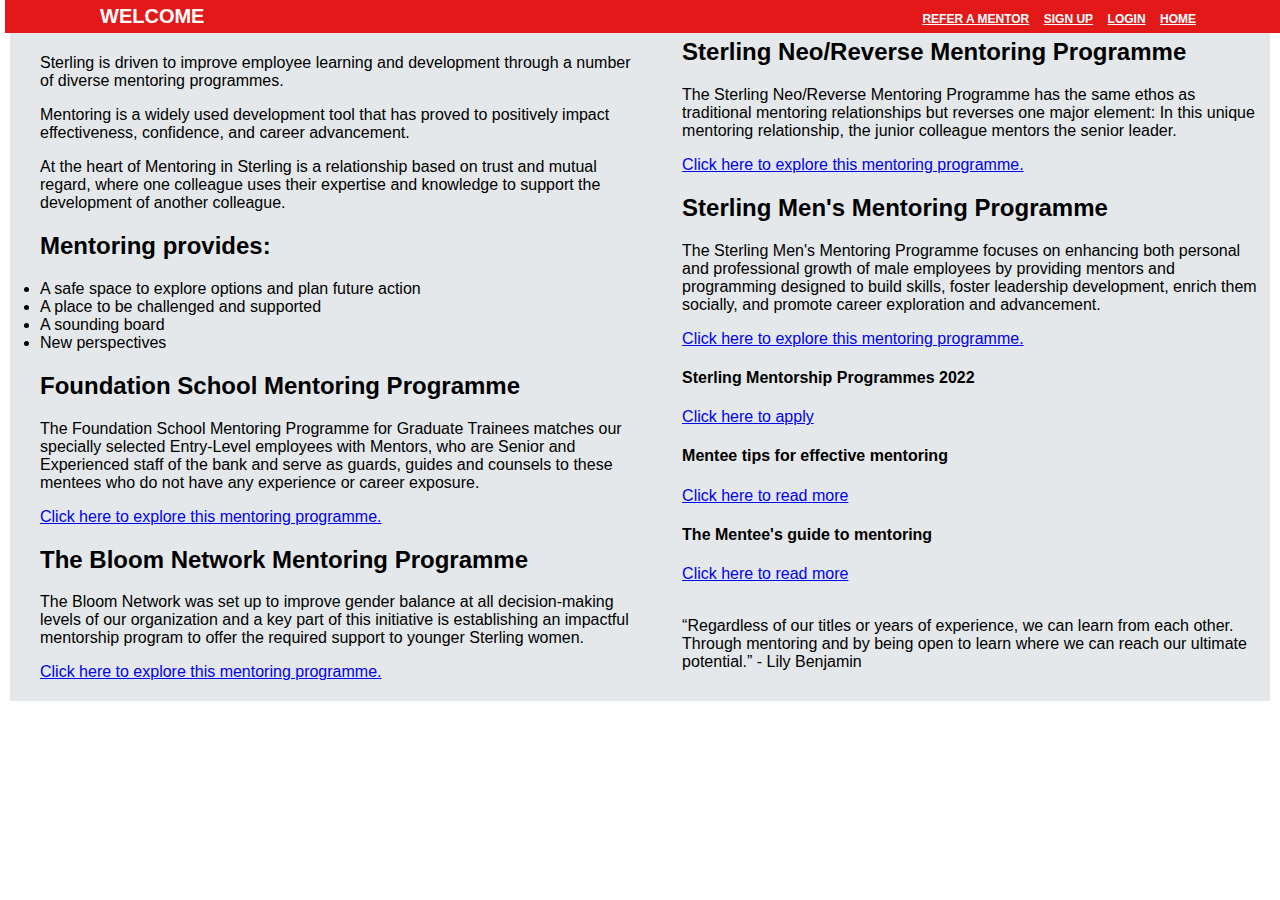
==== about.html @ 0f709946 "first commit" ====
<!DOCTYPE html>
<html lang="en">
<head>
    <meta charset="UTF-8">
    <meta http-equiv="X-UA-Compatible" content="IE=edge">
    <meta name="viewport" content="width=device-width, initial-scale=1.0">
    <title>ABOUT STERLING MENTORING PROGRAMME</title>
    <link rel="stylesheet" href="style.css">
</head>
<body>
    <div class="about-title">
        <span class="about-bar">WELCOME</span>
        <a class="nav-bar" href="signup.html">REFER A MENTOR</a>
        <a class="nav-bar" href="signup.html">SIGN UP</a>
        <a class="nav-bar" href="login.html">LOGIN</a>   
        <a class="nav-bar" href="index.html">HOME</a>       
    </div>
    <br>
       <section id="welcomeNote">
        <div class="welcome">
        <p>Sterling is driven to improve employee learning and development through a number of diverse mentoring programmes.</p>
        <p>Mentoring is a widely used development tool that has proved to positively impact effectiveness, confidence, and career advancement.</p>
        <p>At the heart of Mentoring in Sterling is a relationship based on trust and mutual regard, where one colleague uses their expertise and knowledge to support the development of another colleague.</p>
   
        <h2>Mentoring provides:</h2>
        <li>A safe space to explore options and plan future action</li>
        <li>A place to be challenged and supported</li>
        <li>A sounding board</li>
        <li>New perspectives</li>
        
        <h2>Foundation School Mentoring Programme</h2>
        <p>The Foundation School Mentoring Programme for Graduate Trainees matches our specially selected Entry-Level employees with Mentors, who are Senior and Experienced staff of the bank and serve as guards, guides and counsels to these mentees who do not have any experience or career exposure.</p>
        <a href="foundation.html">Click here to explore this mentoring programme.</a>

        <h2>The Bloom Network Mentoring Programme</h2>
        <p>The Bloom Network was set up to improve gender balance at all decision-making levels of our organization and a key part of this initiative is establishing an impactful mentorship program to offer the required support to younger Sterling women.</p>
        <a href="bloom.html">Click here to explore this mentoring programme.</a>
    </div>

    <div class="otherMentoring">
        <h2>Sterling Neo/Reverse Mentoring Programme</h2>
        <p>The Sterling Neo/Reverse Mentoring Programme has the same ethos as traditional mentoring relationships but reverses one major element: In this unique mentoring relationship, the junior colleague mentors the senior leader.</p>
        <a href="https://sterlingbankng.sharepoint.com/sites/KnowledgeManagementPortal/SitePages/Sterling-Neo-Mentoring.aspx">Click here to explore this mentoring programme.</a>

        <h2>Sterling Men's Mentoring Programme</h2>
        <P>The Sterling Men's Mentoring Programme focuses on enhancing both personal and professional growth of male employees by providing mentors and programming designed to build skills, foster leadership development, enrich them socially, and promote career exploration and advancement.</P>
        <a href="https://sterlingbankng.sharepoint.com/sites/KnowledgeManagementPortal/SitePages/Sterling-Mens-mentoring.aspx">Click here to explore this mentoring programme.</a> 

        <h4>Sterling Mentorship Programmes 2022</h4>
        <a href="signup.html">Click here to apply</a>

        <h4>Mentee tips for effective mentoring</h4>
        <a href="https://sterlingbankng.sharepoint.com/sites/KnowledgeManagementPortal/Human%20Capital%20Policies/Forms/AllItems.aspx?id=%2Fsites%2FKnowledgeManagementPortal%2FHuman%20Capital%20Policies%2FMentoring%20Programmes%2FMentoring%20Resources%2FMentee%20Resources%2FTips%20for%20Effective%20Mentoring%20-%20Mentee%2Epdf&parent=%2Fsites%2FKnowledgeManagementPortal%2FHuman%20Capital%20Policies%2FMentoring%20Programmes%2FMentoring%20Resources%2FMentee%20Resources&p=true&ga=1">Click here to read more</a>

        <h4>The Mentee's guide to mentoring</h4>
        <a href="https://sterlingbankng.sharepoint.com/sites/KnowledgeManagementPortal/Human%20Capital%20Policies/Forms/AllItems.aspx?id=%2Fsites%2FKnowledgeManagementPortal%2FHuman%20Capital%20Policies%2FMentoring%20Programmes%2FMentoring%20Resources%2FMentee%20Resources%2FThe%20Mentees%27s%20Guide%20to%20Mentoring%2Epdf&parent=%2Fsites%2FKnowledgeManagementPortal%2FHuman%20Capital%20Policies%2FMentoring%20Programmes%2FMentoring%20Resources%2FMentee%20Resources&p=true&ga=1">Click here to read more</a>
        <br>
        <br>
        <p>“Regardless of our titles or years of experience, we can learn from each other. Through mentoring and by being open to learn where we can reach our ultimate potential.” - Lily Benjamin</p>
    </div>
</section>    

</body>
</html>
---- style.css ----
*{
    margin-left: 5px; margin-right: 5px; height: fit-content;     font-family: 'Nunito', sans-serif;
    box-sizing: border-box;
}

html {
    scroll-behavior: smooth;
}

.header :nth-child(3){
    margin-left: 40%;
}
body{
    margin: 0;
    background-color:white;
    background-repeat: no-repeat;
    /* background-size: cover; */
    background-attachment: fixed; 
}

.header{
    width: 100vw;
    height: 50px;
    position: fixed;
    z-index: 100;
    margin: 0px;
    background-color: azure;
    top: 0;
    display: flex;
    flex-wrap: wrap;
    justify-content: space-between;
    padding-left: 8%;
    padding-right: 8%;
    box-shadow: 2px 2px 2px grey;
}

.userDescription{
    display: flex;
    justify-content: space-between;
    padding: 40px;
}
.header{
    background-color: #c30606e4;
    padding: 10px;
    font-size: 10px;
    font-family: 'Franklin Gothic Medium', 'Arial Narrow', Arial, sans-serif;
    color: white;
    align-content: center;
    font-weight: bold;
    width: 100%;
    top: 0;
    position: fixed;
    margin: 0;
    padding: 10px;
}
.nav-bar{ font-size: 12px; height: 30px; color: white;}
.name{ 
    font-size: 20px; 
    margin-left: 80px;
    padding: 10px;
}
.user-form{
    background-color: #AC4425;
    padding: 35px;
    width: 30%;
    font-family: Helvetica;
    border-radius: 20px;
}
.user-form p input{
    border-color: #f4f4f4;
    width: 50%;
    padding: 10px;
    font-size: 16px;
}
.user-form p label{color: #ffffff;font-size: 24px;}
.input[type=submit]{
    background-color: #A5C9CA;
    padding: 15px 32px;
    border-style: none;
    cursor: pointer;
}
.mentor{ 
    width: 300px; 
    height: 300px;
}
#footer{
    background-color: #b64f4f;
    color: white;
    justify-content: center;
    display: flex;
    margin: 0;
    height: 40px;
}
.services{
    color: #214721;
    padding-left: 30px;
    padding-right: 30px;
}
#why-mentorship{
    display: flex;
    justify-content:space-between;
    padding-left: 30px;
    padding-right: 30px;
}
.plan-future{
    padding-left: 20px;
    padding-right: 20px;
    float: left;
    width: 30%;
    border-radius: 10px;
    background-color:grey;
    color: white;
    font-size: 15px;
    justify-content: center;
}
.challenged{
    padding-left: 20px;
    padding-right: 20px;
    float: left;
    width: 30%;
    border-radius: 10px;
    background-color: grey;
    color: white;
    font-size: 15px;
    justify-content: center;
}
.perspectives{
    padding-left: 20px;
    padding-right: 20px;
    float: left;
    width: 30%;
    border-radius: 10px;
    background-color: grey;
    color: white;
    font-size: 15px;
    justify-content: center;
}
#about-men{
    background-color:#e0d8d8 ;
    justify-content: center;
    border-radius: 15px;
    padding-left: 30px;
    padding-right: 30px;
    height: 205px;
    text-align: center;
}
#about-men p{
    display: flex;
    justify-content: center;
    text-align: center;
}
#offerings{
    background-color: #bab6b6;
    justify-content: center;
    border-radius: 15px;
    padding-left: 30px;
    padding-right: 30px;
    height: 200px;
}
#offerings p{
    display: flex;
    justify-content: center;
}
.welcome{
    color: black;
    padding: 20px;
    font-family: 'Times New Roman';
}
#welcomeNote{
    display: flex;
    justify-content: space-between;
    background-color: #e4e8ea;
}
.ment{
    color: black;
    padding: 20px;
}
#ment{
    justify-content: space-between;
}
.about-mentorship{
    display: flex;
    align-items: center;
    justify-content: center;
}
.our-offerings{
    display: flex;
    align-items: center;
    justify-content: center;
}
.services{
    display: flex;
    align-items: center;
    justify-content: center;
}

.mentor-title{
    background-color: #e31919;
    padding: 10px;
    font-size: 10px;
    font-family: 'Franklin Gothic Medium', 'Arial Narrow', Arial, sans-serif;
    color: white;
    align-content: center;
    font-weight: bold;
    width: 100%;
    top: 0;
    position: fixed;
    margin: 0;
    padding: 10px;
}
.mentor-title :nth-child(2){
    margin-left: 40%;
}
.mentor-bar{
    font-size: 20px; 
    margin-left: 80px;
    padding: 10px;
} 
.about-title{
    background-color: #e31919;
    font-family: 'Franklin Gothic Medium', 'Arial Narrow', Arial, sans-serif;
    color: white;
    align-content: center;
    font-weight: bold;
    width: 100%;
    top: 0;
    position: fixed;
    margin: 0;
    padding: 5px;
}
.about-title :nth-child(2){
    margin-left: 55%;
}
.about-bar{
    font-size: 20px; 
    margin-left: 80px;
    padding: 10px;
} 

/* @media screen and (min-width: 1024px){
    body{
        background-color: #ccc;
    }
} */
/* @media screen and (min-width: 1280px){
    body{
        background-color: rgb(211, 206, 206);
    }
} */

.container {
    display: flex;
    align-items: center;
    justify-content: center
  }
  
  img {
    width: 100%;
    border-radius: 30px;
  }
  
.image {
    flex-basis: 70%;
}
  
  .text {
    font-size: 20px;
    padding-left: 10px;
    color: black;
    justify-content: center;
  }

  .button {
    border: none;
    color: white;
    padding: 15px 32px;
    text-align: center;
    text-decoration: none;
    display: inline-block;
    font-size: 16px;
    margin: 4px 2px;
    cursor: pointer;
  }
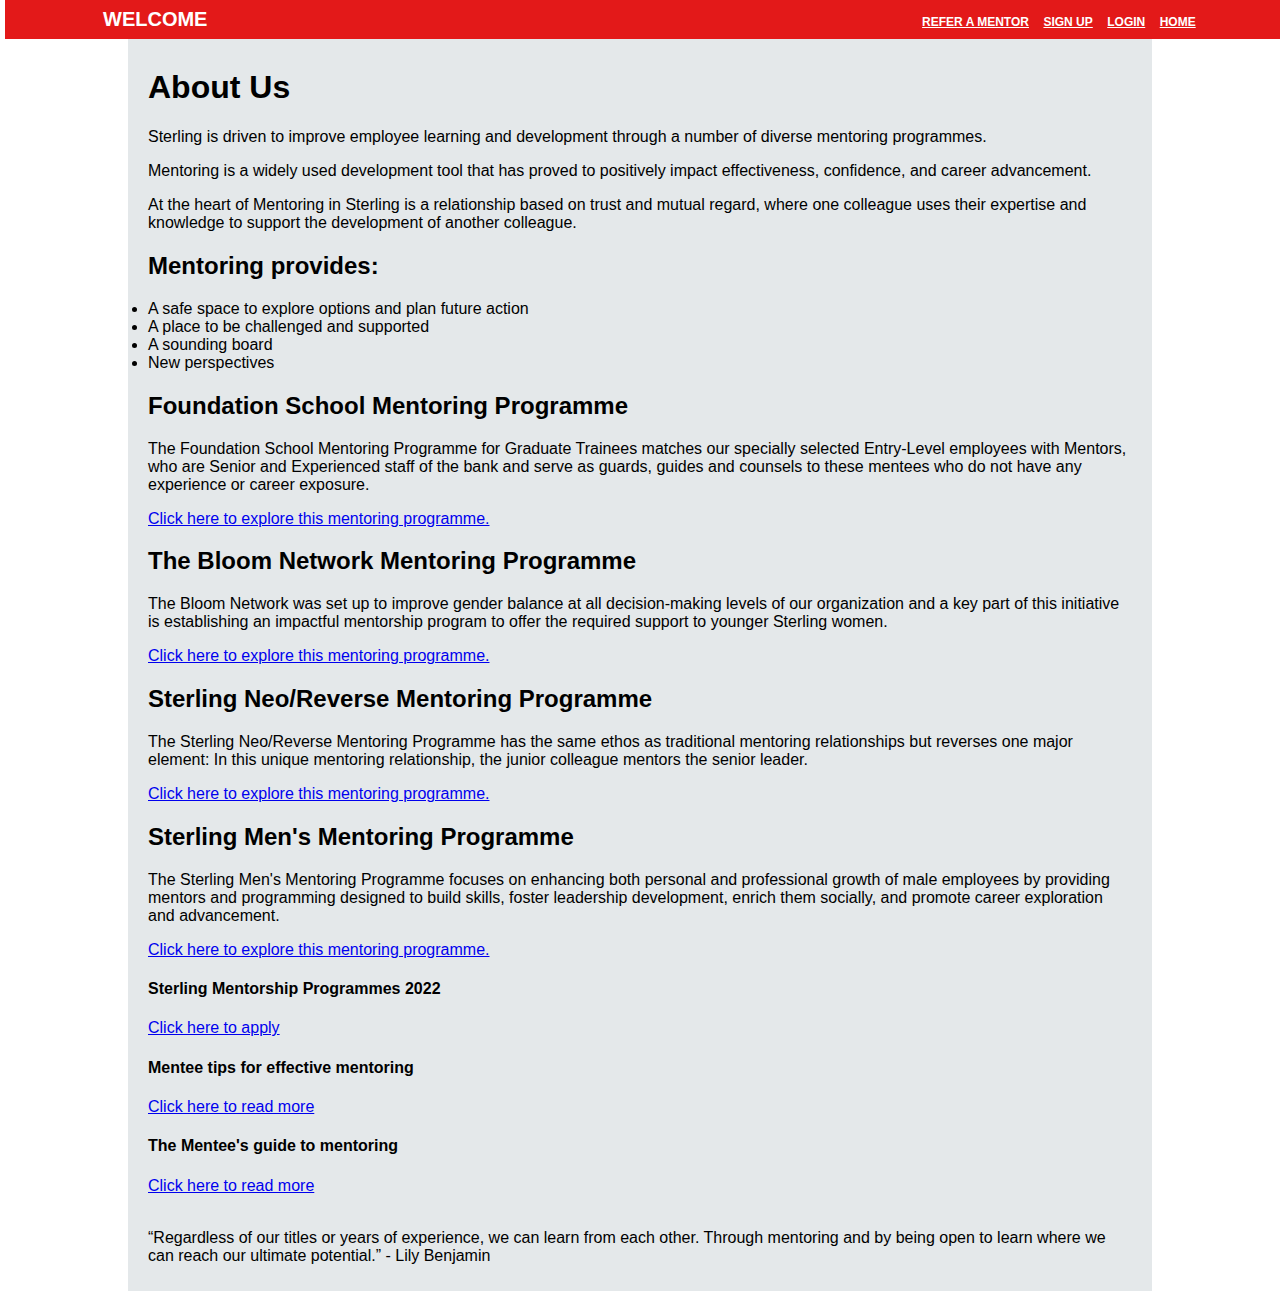
==== commit 8c6c8902: "commit first" ====
--- a/about.html
+++ b/about.html
@@ -5,7 +5,7 @@
     <meta http-equiv="X-UA-Compatible" content="IE=edge">
     <meta name="viewport" content="width=device-width, initial-scale=1.0">
     <title>ABOUT STERLING MENTORING PROGRAMME</title>
-    <link rel="stylesheet" href="style.css">
+    <link rel="stylesheet" href="css/style.css">
 </head>
 <body>
     <div class="about-title">
@@ -16,49 +16,52 @@
         <a class="nav-bar" href="index.html">HOME</a>       
     </div>
     <br>
-       <section id="welcomeNote">
-        <div class="welcome">
-        <p>Sterling is driven to improve employee learning and development through a number of diverse mentoring programmes.</p>
-        <p>Mentoring is a widely used development tool that has proved to positively impact effectiveness, confidence, and career advancement.</p>
-        <p>At the heart of Mentoring in Sterling is a relationship based on trust and mutual regard, where one colleague uses their expertise and knowledge to support the development of another colleague.</p>
-   
-        <h2>Mentoring provides:</h2>
-        <li>A safe space to explore options and plan future action</li>
-        <li>A place to be challenged and supported</li>
-        <li>A sounding board</li>
-        <li>New perspectives</li>
+      <div class="content-wrapper">
         
-        <h2>Foundation School Mentoring Programme</h2>
-        <p>The Foundation School Mentoring Programme for Graduate Trainees matches our specially selected Entry-Level employees with Mentors, who are Senior and Experienced staff of the bank and serve as guards, guides and counsels to these mentees who do not have any experience or career exposure.</p>
-        <a href="foundation.html">Click here to explore this mentoring programme.</a>
-
-        <h2>The Bloom Network Mentoring Programme</h2>
-        <p>The Bloom Network was set up to improve gender balance at all decision-making levels of our organization and a key part of this initiative is establishing an impactful mentorship program to offer the required support to younger Sterling women.</p>
-        <a href="bloom.html">Click here to explore this mentoring programme.</a>
-    </div>
-
-    <div class="otherMentoring">
-        <h2>Sterling Neo/Reverse Mentoring Programme</h2>
-        <p>The Sterling Neo/Reverse Mentoring Programme has the same ethos as traditional mentoring relationships but reverses one major element: In this unique mentoring relationship, the junior colleague mentors the senior leader.</p>
-        <a href="https://sterlingbankng.sharepoint.com/sites/KnowledgeManagementPortal/SitePages/Sterling-Neo-Mentoring.aspx">Click here to explore this mentoring programme.</a>
-
-        <h2>Sterling Men's Mentoring Programme</h2>
-        <P>The Sterling Men's Mentoring Programme focuses on enhancing both personal and professional growth of male employees by providing mentors and programming designed to build skills, foster leadership development, enrich them socially, and promote career exploration and advancement.</P>
-        <a href="https://sterlingbankng.sharepoint.com/sites/KnowledgeManagementPortal/SitePages/Sterling-Mens-mentoring.aspx">Click here to explore this mentoring programme.</a> 
-
-        <h4>Sterling Mentorship Programmes 2022</h4>
-        <a href="signup.html">Click here to apply</a>
-
-        <h4>Mentee tips for effective mentoring</h4>
-        <a href="https://sterlingbankng.sharepoint.com/sites/KnowledgeManagementPortal/Human%20Capital%20Policies/Forms/AllItems.aspx?id=%2Fsites%2FKnowledgeManagementPortal%2FHuman%20Capital%20Policies%2FMentoring%20Programmes%2FMentoring%20Resources%2FMentee%20Resources%2FTips%20for%20Effective%20Mentoring%20-%20Mentee%2Epdf&parent=%2Fsites%2FKnowledgeManagementPortal%2FHuman%20Capital%20Policies%2FMentoring%20Programmes%2FMentoring%20Resources%2FMentee%20Resources&p=true&ga=1">Click here to read more</a>
-
-        <h4>The Mentee's guide to mentoring</h4>
-        <a href="https://sterlingbankng.sharepoint.com/sites/KnowledgeManagementPortal/Human%20Capital%20Policies/Forms/AllItems.aspx?id=%2Fsites%2FKnowledgeManagementPortal%2FHuman%20Capital%20Policies%2FMentoring%20Programmes%2FMentoring%20Resources%2FMentee%20Resources%2FThe%20Mentees%27s%20Guide%20to%20Mentoring%2Epdf&parent=%2Fsites%2FKnowledgeManagementPortal%2FHuman%20Capital%20Policies%2FMentoring%20Programmes%2FMentoring%20Resources%2FMentee%20Resources&p=true&ga=1">Click here to read more</a>
-        <br>
-        <br>
-        <p>“Regardless of our titles or years of experience, we can learn from each other. Through mentoring and by being open to learn where we can reach our ultimate potential.” - Lily Benjamin</p>
-    </div>
-</section>    
+            <div class="welcome1">
+                <h1 class="page-header"> About Us</h1>
+            <p>Sterling is driven to improve employee learning and development through a number of diverse mentoring programmes.</p>
+            <p>Mentoring is a widely used development tool that has proved to positively impact effectiveness, confidence, and career advancement.</p>
+            <p>At the heart of Mentoring in Sterling is a relationship based on trust and mutual regard, where one colleague uses their expertise and knowledge to support the development of another colleague.</p>
+       
+            <h2>Mentoring provides:</h2>
+            <li>A safe space to explore options and plan future action</li>
+            <li>A place to be challenged and supported</li>
+            <li>A sounding board</li>
+            <li>New perspectives</li>
+            
+            <h2>Foundation School Mentoring Programme</h2>
+            <p>The Foundation School Mentoring Programme for Graduate Trainees matches our specially selected Entry-Level employees with Mentors, who are Senior and Experienced staff of the bank and serve as guards, guides and counsels to these mentees who do not have any experience or career exposure.</p>
+            <a href="foundation.html">Click here to explore this mentoring programme.</a>
+    
+            <h2>The Bloom Network Mentoring Programme</h2>
+            <p>The Bloom Network was set up to improve gender balance at all decision-making levels of our organization and a key part of this initiative is establishing an impactful mentorship program to offer the required support to younger Sterling women.</p>
+            <a href="bloom.html">Click here to explore this mentoring programme.</a>
+        </div>
+    
+        <div class="otherMentoring2">
+            <h2>Sterling Neo/Reverse Mentoring Programme</h2>
+            <p>The Sterling Neo/Reverse Mentoring Programme has the same ethos as traditional mentoring relationships but reverses one major element: In this unique mentoring relationship, the junior colleague mentors the senior leader.</p>
+            <a href="https://sterlingbankng.sharepoint.com/sites/KnowledgeManagementPortal/SitePages/Sterling-Neo-Mentoring.aspx">Click here to explore this mentoring programme.</a>
+    
+            <h2>Sterling Men's Mentoring Programme</h2>
+            <P>The Sterling Men's Mentoring Programme focuses on enhancing both personal and professional growth of male employees by providing mentors and programming designed to build skills, foster leadership development, enrich them socially, and promote career exploration and advancement.</P>
+            <a href="https://sterlingbankng.sharepoint.com/sites/KnowledgeManagementPortal/SitePages/Sterling-Mens-mentoring.aspx">Click here to explore this mentoring programme.</a> 
+    
+            <h4>Sterling Mentorship Programmes 2022</h4>
+            <a href="signup.html">Click here to apply</a>
+    
+            <h4>Mentee tips for effective mentoring</h4>
+            <a href="https://sterlingbankng.sharepoint.com/sites/KnowledgeManagementPortal/Human%20Capital%20Policies/Forms/AllItems.aspx?id=%2Fsites%2FKnowledgeManagementPortal%2FHuman%20Capital%20Policies%2FMentoring%20Programmes%2FMentoring%20Resources%2FMentee%20Resources%2FTips%20for%20Effective%20Mentoring%20-%20Mentee%2Epdf&parent=%2Fsites%2FKnowledgeManagementPortal%2FHuman%20Capital%20Policies%2FMentoring%20Programmes%2FMentoring%20Resources%2FMentee%20Resources&p=true&ga=1">Click here to read more</a>
+    
+            <h4>The Mentee's guide to mentoring</h4>
+            <a href="https://sterlingbankng.sharepoint.com/sites/KnowledgeManagementPortal/Human%20Capital%20Policies/Forms/AllItems.aspx?id=%2Fsites%2FKnowledgeManagementPortal%2FHuman%20Capital%20Policies%2FMentoring%20Programmes%2FMentoring%20Resources%2FMentee%20Resources%2FThe%20Mentees%27s%20Guide%20to%20Mentoring%2Epdf&parent=%2Fsites%2FKnowledgeManagementPortal%2FHuman%20Capital%20Policies%2FMentoring%20Programmes%2FMentoring%20Resources%2FMentee%20Resources&p=true&ga=1">Click here to read more</a>
+            <br>
+            <br>
+            <p>“Regardless of our titles or years of experience, we can learn from each other. Through mentoring and by being open to learn where we can reach our ultimate potential.” - Lily Benjamin</p>
+        </div>
+  
+    </div> 
 
 </body>
 </html>--- a/css/style.css
+++ b/css/style.css
@@ -0,0 +1,292 @@
+*{
+    margin-left: 5px; margin-right: 5px; height: fit-content;     font-family: 'Nunito', sans-serif;
+    box-sizing: border-box;
+}
+
+html {
+    scroll-behavior: smooth;
+}
+
+.header :nth-child(3){
+    margin-left: 40%;
+}
+body{
+    margin: 0;
+    background-color:white;
+    background-repeat: no-repeat;
+    /* background-size: cover; */
+    background-attachment: fixed; 
+}
+
+
+.header{
+    width: 100vw;
+    height: 50px;
+    position: fixed;
+    z-index: 100;
+    margin: 0px;
+    background-color: azure;
+    top: 0;
+    display: flex;
+    flex-wrap: wrap;
+    justify-content: space-between;
+    padding-left: 8%;
+    padding-right: 8%;
+    box-shadow: 2px 2px 2px grey;
+}
+
+.userDescription{
+    display: flex;
+    justify-content: space-between;
+    padding: 40px;
+}
+.header{
+    background-color: #c30606e4;
+    padding: 10px;
+    font-size: 10px;
+    font-family: 'Franklin Gothic Medium', 'Arial Narrow', Arial, sans-serif;
+    color: white;
+    align-content: center;
+    font-weight: bold;
+    width: 100%;
+    top: 0;
+    position: fixed;
+    margin: 0;
+    padding: 10px;
+}
+.nav-bar{ font-size: 12px; height: 30px; color: white;}
+.name{ 
+    font-size: 20px; 
+    margin-left: 80px;
+    padding: 10px;
+}
+.user-form{
+    background-color: #AC4425;
+    padding: 35px;
+    width: 30%;
+    font-family: Helvetica;
+    border-radius: 20px;
+}
+.user-form p input{
+    border-color: #f4f4f4;
+    width: 50%;
+    padding: 10px;
+    font-size: 16px;
+}
+.user-form p label{color: #ffffff;font-size: 24px;}
+.input[type=submit]{
+    background-color: #A5C9CA;
+    padding: 15px 32px;
+    border-style: none;
+    cursor: pointer;
+}
+.mentor{ 
+    width: 300px; 
+    height: 300px;
+}
+#footer{
+    background-color: #b64f4f;
+    color: white;
+    justify-content: center;
+    display: flex;
+    margin: 0;
+    height: 40px;
+}
+.services{
+    color: #214721;
+    padding-left: 30px;
+    padding-right: 30px;
+}
+#why-mentorship{
+    display: flex;
+    justify-content:space-between;
+    padding-left: 30px;
+    padding-right: 30px;
+}
+.plan-future{
+    padding-left: 20px;
+    padding-right: 20px;
+    float: left;
+    width: 30%;
+    border-radius: 10px;
+    background-color:grey;
+    color: white;
+    font-size: 15px;
+    justify-content: center;
+}
+.challenged{
+    padding-left: 20px;
+    padding-right: 20px;
+    float: left;
+    width: 30%;
+    border-radius: 10px;
+    background-color: grey;
+    color: white;
+    font-size: 15px;
+    justify-content: center;
+}
+.perspectives{
+    padding-left: 20px;
+    padding-right: 20px;
+    float: left;
+    width: 30%;
+    border-radius: 10px;
+    background-color: grey;
+    color: white;
+    font-size: 15px;
+    justify-content: center;
+}
+#about-men{
+    background-color:#e0d8d8 ;
+    justify-content: center;
+    border-radius: 15px;
+    padding-left: 30px;
+    padding-right: 30px;
+    height: 205px;
+    text-align: center;
+}
+#about-men p{
+    display: flex;
+    justify-content: center;
+    text-align: center;
+}
+#offerings{
+    background-color: #bab6b6;
+    justify-content: center;
+    border-radius: 15px;
+    padding-left: 30px;
+    padding-right: 30px;
+    height: 200px;
+}
+#offerings p{
+    display: flex;
+    justify-content: center;
+}
+.welcome{
+    color: black;
+    padding: 20px;
+    font-family: 'Times New Roman';
+}
+#welcomeNote{
+    display: flex;
+    justify-content: space-between;
+    background-color: #e4e8ea;
+}
+.ment{
+    color: black;
+    padding: 20px;
+}
+#ment{
+    justify-content: space-between;
+}
+.about-mentorship{
+    display: flex;
+    align-items: center;
+    justify-content: center;
+}
+.our-offerings{
+    display: flex;
+    align-items: center;
+    justify-content: center;
+}
+.services{
+    display: flex;
+    align-items: center;
+    justify-content: center;
+}
+
+.mentor-title{
+    background-color: #e31919;
+    padding: 10px;
+    font-size: 10px;
+    font-family: 'Franklin Gothic Medium', 'Arial Narrow', Arial, sans-serif;
+    color: white;
+    align-content: center;
+    font-weight: bold;
+    width: 100%;
+    top: 0;
+    position: fixed;
+    margin: 0;
+    padding: 10px;
+}
+.mentor-title :nth-child(2){
+    margin-left: 40%;
+}
+.mentor-bar{
+    font-size: 20px; 
+    margin-left: 80px;
+    padding: 10px;
+} 
+.about-title{
+    background-color: #e31919;
+    font-family: 'Franklin Gothic Medium', 'Arial Narrow', Arial, sans-serif;
+    color: white;
+    align-content: center;
+    font-weight: bold;
+    width: 100%;
+    top: 0;
+    position: fixed;
+    margin:0;
+    padding: 8px;
+}
+.about-title :nth-child(2){
+    margin-left: 55%;
+}
+.about-bar{
+    font-size: 20px; 
+    margin-left: 80px;
+    padding: 10px;
+} 
+
+/* @media screen and (min-width: 1024px){
+    body{
+        background-color: #ccc;
+    }
+} */
+/* @media screen and (min-width: 1280px){
+    body{
+        background-color: rgb(211, 206, 206);
+    }
+} */
+
+.content-wrapper{
+    width: 1024px; max-width: 1600px; margin: 0 auto;
+    background-color: #e4e8ea;
+    padding: 10px;
+}
+.page-header{
+    padding-top: 20px;
+}
+.container {
+    display: flex;
+    align-items: center;
+    justify-content: center
+  }
+  
+  img {
+    width: 100%;
+    border-radius: 30px;
+  }
+  
+.image {
+    flex-basis: 70%;
+}
+  
+  .text {
+    font-size: 20px;
+    padding-left: 10px;
+    color: black;
+    justify-content: center;
+  }
+
+  .button {
+    border: none;
+    color: white;
+    padding: 15px 32px;
+    text-align: center;
+    text-decoration: none;
+    display: inline-block;
+    font-size: 16px;
+    margin: 4px 2px;
+    cursor: pointer;
+  }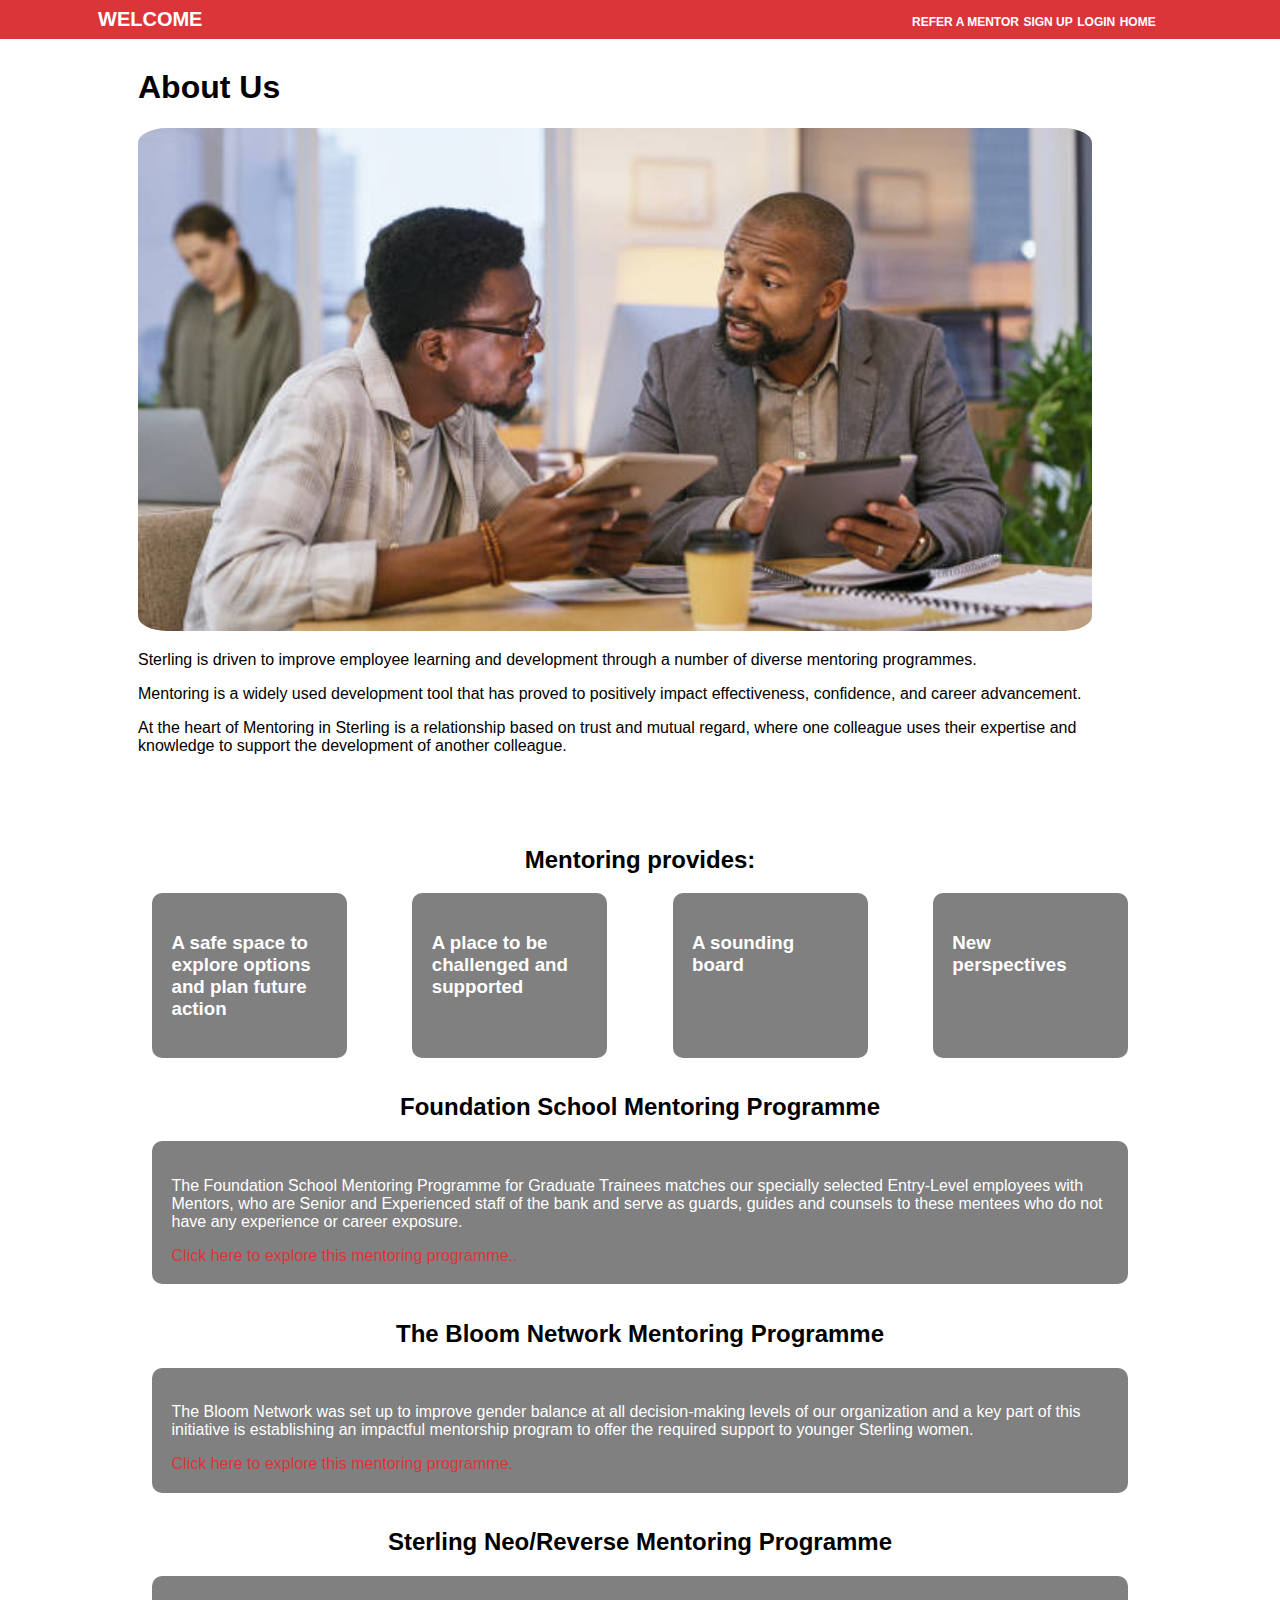
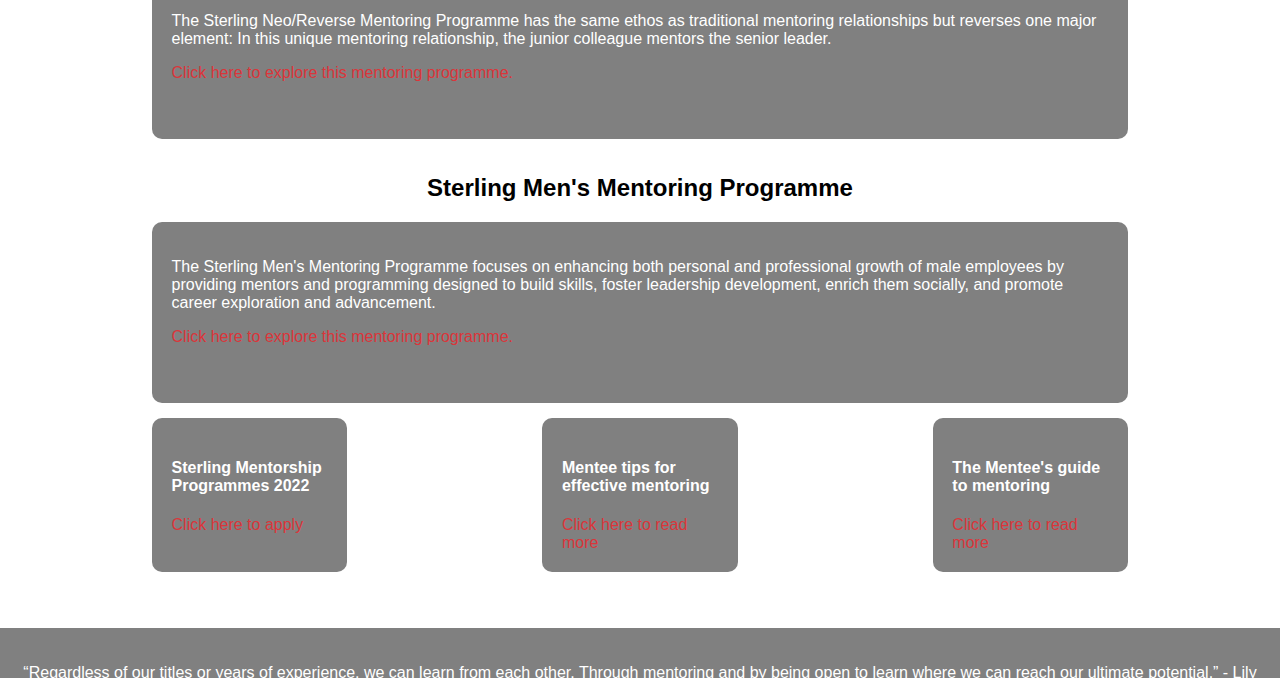
==== commit db5c736e: "third_commit" ====
--- a/about.html
+++ b/about.html
@@ -6,6 +6,7 @@
     <meta name="viewport" content="width=device-width, initial-scale=1.0">
     <title>ABOUT STERLING MENTORING PROGRAMME</title>
     <link rel="stylesheet" href="css/style.css">
+    <!-- <link rel="stylesheet" href="css/home.css"> -->
 </head>
 <body>
     <div class="about-title">
@@ -19,49 +20,123 @@
       <div class="content-wrapper">
         
             <div class="welcome1">
-                <h1 class="page-header"> About Us</h1>
+            <h1 class="page-header"> About Us</h1>
+            <img class="img" src="image/ment6.jpg" alt="">
             <p>Sterling is driven to improve employee learning and development through a number of diverse mentoring programmes.</p>
             <p>Mentoring is a widely used development tool that has proved to positively impact effectiveness, confidence, and career advancement.</p>
             <p>At the heart of Mentoring in Sterling is a relationship based on trust and mutual regard, where one colleague uses their expertise and knowledge to support the development of another colleague.</p>
-       
-            <h2>Mentoring provides:</h2>
+            </div>
+            
+            <fieldset class="offerings">
+                <h2 class="our-offerings">Mentoring provides:</h2>
+                <div class="offer_desc">
+                    <div >
+                        <h3>A safe space to explore options and plan future action</h3>
+                        <!-- <a href="">Read More...</a> -->
+                    </div>
+                    
+                    <!-- <div class="arrow">
+                    <p><i class="right"></i></p>
+                    </div> -->
+                    
+                    <div>
+                        <h3>A place to be challenged and supported</h3>
+                        <!-- <a href="">Read More...</a> -->
+                    </div>
+    
+                    <div>
+                        <h3>A sounding board</h3>
+                        <!-- <a href="">Read More...</a> -->
+                    </div>
+    
+                    <div>
+                        <h3>New perspectives</h3>
+                        <!-- <a href="">Read More...</a> -->
+                    </div>
+    
+                </div> 
+            </fieldset>
+            
+            <!-- <h2>Mentoring provides:</h2>
             <li>A safe space to explore options and plan future action</li>
             <li>A place to be challenged and supported</li>
             <li>A sounding board</li>
-            <li>New perspectives</li>
+            <li>New perspectives</li> -->
             
-            <h2>Foundation School Mentoring Programme</h2>
-            <p>The Foundation School Mentoring Programme for Graduate Trainees matches our specially selected Entry-Level employees with Mentors, who are Senior and Experienced staff of the bank and serve as guards, guides and counsels to these mentees who do not have any experience or career exposure.</p>
-            <a href="foundation.html">Click here to explore this mentoring programme.</a>
-    
+            <fieldset class="school">
+            <h2 class="found">Foundation School Mentoring Programme</h2>
+            
+        <div class="pro_desc">
+        
+            <div>
+                <p>The Foundation School Mentoring Programme for Graduate Trainees matches our specially selected Entry-Level employees with Mentors, who are Senior and Experienced staff of the bank and serve as guards, guides and counsels to these mentees who do not have any experience or career exposure.</p>
+            <a href="foundation.html">Click here to explore this mentoring programme..</a>
+            </div>    
+        
+        </div>
+
+            </fieldset>
+            
+            <fieldset class="bloom">
             <h2>The Bloom Network Mentoring Programme</h2>
+        
+            <div class="network_was">
+            <div>
             <p>The Bloom Network was set up to improve gender balance at all decision-making levels of our organization and a key part of this initiative is establishing an impactful mentorship program to offer the required support to younger Sterling women.</p>
             <a href="bloom.html">Click here to explore this mentoring programme.</a>
+            </div>
+
         </div>
+        </fieldset>
     
-        <div class="otherMentoring2">
+        <fieldset class="bloom">
             <h2>Sterling Neo/Reverse Mentoring Programme</h2>
+            
+         <div class="network_was">
+            <div>
             <p>The Sterling Neo/Reverse Mentoring Programme has the same ethos as traditional mentoring relationships but reverses one major element: In this unique mentoring relationship, the junior colleague mentors the senior leader.</p>
             <a href="https://sterlingbankng.sharepoint.com/sites/KnowledgeManagementPortal/SitePages/Sterling-Neo-Mentoring.aspx">Click here to explore this mentoring programme.</a>
-    
+            <div>
+         </div>
+        </fieldset>
+
+        <fieldset class="bloom">
             <h2>Sterling Men's Mentoring Programme</h2>
+         <div class="network_was">
+            <div>
             <P>The Sterling Men's Mentoring Programme focuses on enhancing both personal and professional growth of male employees by providing mentors and programming designed to build skills, foster leadership development, enrich them socially, and promote career exploration and advancement.</P>
-            <a href="https://sterlingbankng.sharepoint.com/sites/KnowledgeManagementPortal/SitePages/Sterling-Mens-mentoring.aspx">Click here to explore this mentoring programme.</a> 
-    
+            <a href="https://sterlingbankng.sharepoint.com/sites/KnowledgeManagementPortal/SitePages/Sterling-Mens-mentoring.aspx">Click here to explore this mentoring programme.</a>         
+            <div>
+         </div>
+        </fieldset>
+
+        <fieldset class="offerings">
+            <div class="offer_desc">
+                <div >
             <h4>Sterling Mentorship Programmes 2022</h4>
             <a href="signup.html">Click here to apply</a>
-    
+          </div>
+            
+            <div>
             <h4>Mentee tips for effective mentoring</h4>
             <a href="https://sterlingbankng.sharepoint.com/sites/KnowledgeManagementPortal/Human%20Capital%20Policies/Forms/AllItems.aspx?id=%2Fsites%2FKnowledgeManagementPortal%2FHuman%20Capital%20Policies%2FMentoring%20Programmes%2FMentoring%20Resources%2FMentee%20Resources%2FTips%20for%20Effective%20Mentoring%20-%20Mentee%2Epdf&parent=%2Fsites%2FKnowledgeManagementPortal%2FHuman%20Capital%20Policies%2FMentoring%20Programmes%2FMentoring%20Resources%2FMentee%20Resources&p=true&ga=1">Click here to read more</a>
-    
+            </div>
+
+            <div>
             <h4>The Mentee's guide to mentoring</h4>
             <a href="https://sterlingbankng.sharepoint.com/sites/KnowledgeManagementPortal/Human%20Capital%20Policies/Forms/AllItems.aspx?id=%2Fsites%2FKnowledgeManagementPortal%2FHuman%20Capital%20Policies%2FMentoring%20Programmes%2FMentoring%20Resources%2FMentee%20Resources%2FThe%20Mentees%27s%20Guide%20to%20Mentoring%2Epdf&parent=%2Fsites%2FKnowledgeManagementPortal%2FHuman%20Capital%20Policies%2FMentoring%20Programmes%2FMentoring%20Resources%2FMentee%20Resources&p=true&ga=1">Click here to read more</a>
+            </div>
+        </div>
+        </fieldset>
             <br>
             <br>
-            <p>“Regardless of our titles or years of experience, we can learn from each other. Through mentoring and by being open to learn where we can reach our ultimate potential.” - Lily Benjamin</p>
         </div>
-  
-    </div> 
+        </div> 
+
+        <footer>
+            <div class="footer">    
+                <p>“Regardless of our titles or years of experience, we can learn from each other. Through mentoring and by being open to learn where we can reach our ultimate potential.” - Lily Benjamin</p>
+            </div>
 
 </body>
 </html>--- a/css/style.css
+++ b/css/style.css
@@ -1,5 +1,8 @@
 *{
-    margin-left: 5px; margin-right: 5px; height: fit-content;     font-family: 'Nunito', sans-serif;
+    /* margin-left: 5px;  */
+    /* margin-right: 5px;  */
+    /* height: fit-content;      */
+    font-family: 'Nunito', sans-serif;
     box-sizing: border-box;
 }
 
@@ -11,49 +14,23 @@
     margin-left: 40%;
 }
 body{
-    margin: 0;
-    background-color:white;
-    background-repeat: no-repeat;
+    margin: 0%;
+    padding: 0%;
+    width: 100vw;
+    height: 100vh;
+    /* background-color:white; */
+    /* background-repeat: no-repeat; */
     /* background-size: cover; */
-    background-attachment: fixed; 
-}
-
-
-.header{
-    width: 100vw;
-    height: 50px;
-    position: fixed;
-    z-index: 100;
-    margin: 0px;
-    background-color: azure;
-    top: 0;
-    display: flex;
-    flex-wrap: wrap;
-    justify-content: space-between;
-    padding-left: 8%;
-    padding-right: 8%;
-    box-shadow: 2px 2px 2px grey;
-}
+    /* background-attachment: fixed;  */
+}
+
 
 .userDescription{
     display: flex;
     justify-content: space-between;
     padding: 40px;
 }
-.header{
-    background-color: #c30606e4;
-    padding: 10px;
-    font-size: 10px;
-    font-family: 'Franklin Gothic Medium', 'Arial Narrow', Arial, sans-serif;
-    color: white;
-    align-content: center;
-    font-weight: bold;
-    width: 100%;
-    top: 0;
-    position: fixed;
-    margin: 0;
-    padding: 10px;
-}
+
 .nav-bar{ font-size: 12px; height: 30px; color: white;}
 .name{ 
     font-size: 20px; 
@@ -84,19 +61,7 @@
     width: 300px; 
     height: 300px;
 }
-#footer{
-    background-color: #b64f4f;
-    color: white;
-    justify-content: center;
-    display: flex;
-    margin: 0;
-    height: 40px;
-}
-.services{
-    color: #214721;
-    padding-left: 30px;
-    padding-right: 30px;
-}
+
 #why-mentorship{
     display: flex;
     justify-content:space-between;
@@ -136,32 +101,7 @@
     font-size: 15px;
     justify-content: center;
 }
-#about-men{
-    background-color:#e0d8d8 ;
-    justify-content: center;
-    border-radius: 15px;
-    padding-left: 30px;
-    padding-right: 30px;
-    height: 205px;
-    text-align: center;
-}
-#about-men p{
-    display: flex;
-    justify-content: center;
-    text-align: center;
-}
-#offerings{
-    background-color: #bab6b6;
-    justify-content: center;
-    border-radius: 15px;
-    padding-left: 30px;
-    padding-right: 30px;
-    height: 200px;
-}
-#offerings p{
-    display: flex;
-    justify-content: center;
-}
+
 .welcome{
     color: black;
     padding: 20px;
@@ -179,21 +119,7 @@
 #ment{
     justify-content: space-between;
 }
-.about-mentorship{
-    display: flex;
-    align-items: center;
-    justify-content: center;
-}
-.our-offerings{
-    display: flex;
-    align-items: center;
-    justify-content: center;
-}
-.services{
-    display: flex;
-    align-items: center;
-    justify-content: center;
-}
+
 
 .mentor-title{
     background-color: #e31919;
@@ -217,10 +143,16 @@
     margin-left: 80px;
     padding: 10px;
 } 
+
+.img{
+    width: 95%;
+    border-radius: 3%;
+}
+
 .about-title{
-    background-color: #e31919;
+    background-color: rgb(219, 53, 58);
     font-family: 'Franklin Gothic Medium', 'Arial Narrow', Arial, sans-serif;
-    color: white;
+    color: rgb(255, 255, 255);
     align-content: center;
     font-weight: bold;
     width: 100%;
@@ -232,6 +164,84 @@
 .about-title :nth-child(2){
     margin-left: 55%;
 }
+
+.offerings h2{
+    text-align: center;
+    padding-top: 5%; 
+  }
+  
+  .offer_desc{
+    display: flex;
+    flex-wrap: wrap;
+    justify-content: space-between;
+    /* padding: 0% 5%; */
+    align-content: center;
+    /* align-items: center; */
+    /* padding-bottom: 5%; */
+  }
+  
+  .offer_desc div{
+    background-color: gray;
+    border-radius: 10px;
+    padding: 2%;
+    width: 20%;
+    color: white;
+  }
+  
+  fieldset{
+    border-style: none;
+  }
+
+  .school{
+    align-content: center;
+    align-items: center; 
+  }
+
+.school h2{
+    text-align: center;
+    /* padding-top: 5%; */
+    /* background-color: #2ec5ca; */
+}
+
+.pro_desc div{
+    background-color: gray;
+    border-radius: 10px;
+    padding: 2%;
+    width: 100%;
+    color: white;
+}
+
+.bloom{
+    align-content: center;
+    align-items: center; 
+  }
+
+  .network_was div{
+    background-color: gray;
+    border-radius: 10px;
+    padding: 2%;
+    width: 100%;
+    color: white;
+}
+
+.bloom h2{
+    align-content: center;
+    align-items: center;
+    text-align: center;
+    /* padding-top: 5%; */
+  }
+
+  .arrow{
+    border: solid black;
+    border-width: 0 3px 3px 0;
+    display: inline-block;
+    padding: 3px;
+  }
+
+.right{
+    transform: rotate(135deg);
+    -webkit-transform: rotate(135deg);
+  }
 .about-bar{
     font-size: 20px; 
     margin-left: 80px;
@@ -251,7 +261,7 @@
 
 .content-wrapper{
     width: 1024px; max-width: 1600px; margin: 0 auto;
-    background-color: #e4e8ea;
+    background-color: rgb(255, 255, 255);
     padding: 10px;
 }
 .page-header{
@@ -263,21 +273,22 @@
     justify-content: center
   }
   
-  img {
-    width: 100%;
-    border-radius: 30px;
-  }
-  
-.image {
-    flex-basis: 70%;
-}
-  
-  .text {
-    font-size: 20px;
-    padding-left: 10px;
-    color: black;
-    justify-content: center;
-  }
+  footer{
+    background-color: grey;
+    height: 50px;
+    align-items: center;
+    text-align: center;
+    align-content: center;
+  }
+  .footer p{
+    padding-top: 20px;
+    color: white;
+  }
+
+  a{
+    text-decoration: none;
+    color:rgb(219, 53, 58);
+  }  
 
   .button {
     border: none;
--- a/css/home.css
+++ b/css/home.css
@@ -0,0 +1,187 @@
+*{
+  font-family: 'Nunito', sans-serif;
+  box-sizing: border-box;
+}
+
+html {
+  scroll-behavior: smooth;
+}
+
+body{
+  margin: 0%;
+  padding: 0%;
+  width: 100vw;
+  height: 100vh;
+}
+
+.header{
+    width: 100vw;
+    height: 50px;
+    position: fixed;
+    z-index: 100;
+    top: 0;
+    display: flex;
+    flex-wrap: wrap;
+    justify-content: space-between;
+    padding: 0 5%;
+    box-shadow: 2px 2px 2px grey;
+    background-color: grey;
+    color: white;
+    font-weight: bold;
+}
+
+.logo{
+  width: 10%;
+  height: 40px;
+}
+.logo img{
+  width: 150px;
+  height: 40px;
+  margin-top: 5px;
+}
+
+.name{
+  width: 25%;
+  margin-top: 1.5%;
+}
+
+.menu{
+  width: 40%;
+  margin-top: 1.5%;
+  display: flex;
+  flex-wrap: wrap;
+  justify-content: space-between;
+}
+.menu a{
+  color: white;
+}
+
+.container{
+  margin-top: 55px;
+  /* padding: 0 5%; */
+}
+
+.mentor{
+  display: flex;
+  flex-wrap: wrap;
+  justify-content: space-around;
+  padding: 5% 15%;
+  align-content: center;
+  align-items: center;
+}
+.image{
+  width: 70%;
+}
+.image img{
+  border-radius: 20px;
+  width: 500px;
+  height: 400px;
+}
+.mentor_desc{
+  width: 25%;
+  margin-right: 5%;
+}
+.mentor_desc a{
+  background-color: coral;
+  padding: 2%;
+  border-radius: 10px;
+  font-size: 12px;
+  color: white;
+}
+
+.about-men{
+  align-items: center;
+  align-content: center;
+  background-color: rgb(201, 199, 199);
+  padding: 5%;
+  display: flex;
+  flex-wrap: wrap;
+  justify-content: space-between;
+}
+.desc{
+  width: 50%;
+}
+.desc_img{
+  width: 40%;
+}
+.desc_img img{
+  width: 400px;
+  height: 350px;
+  border-radius: 10px;
+}
+
+.offerings h2{
+  text-align: center;
+  padding-top: 5%; 
+}
+
+.offer_desc{
+  display: flex;
+  flex-wrap: wrap;
+  justify-content: space-around;
+  padding: 0% 5%;
+  align-content: center;
+  align-items: center;
+  padding-bottom: 5%;
+}
+
+.offer_desc div{
+  background-color: gray;
+  border-radius: 10px;
+  padding: 2%;
+  width: 20%;
+  color: white;
+}
+
+.why{
+  background-color: rgb(201, 199, 199);
+}
+.why h2{
+  /* color: white; */
+  padding-bottom: 10px;
+  font-weight: bolder;
+}
+.why_mentor{
+  align-items: center;
+  align-content: center;
+  /* background-color: rgb(201, 199, 199); */
+  padding: 5%;
+  display: flex;
+  flex-wrap: wrap;
+  justify-content: space-between;
+}
+.why_desc{
+  width: 60%;
+}
+.why_img{
+  width: 30%;
+}
+.why_img img{
+  width: 400px;
+  height: 350px;
+  border-radius: 10px;
+}
+
+footer{
+  background-color: grey;
+  height: 50px;
+  align-items: center;
+  text-align: center;
+  align-content: center;
+}
+.footer p{
+  padding-top: 20px;
+  color: white;
+}
+
+
+
+
+fieldset{
+    border-style: none;
+  }
+
+  a{
+    text-decoration: none;
+    /* color: white; */
+  }